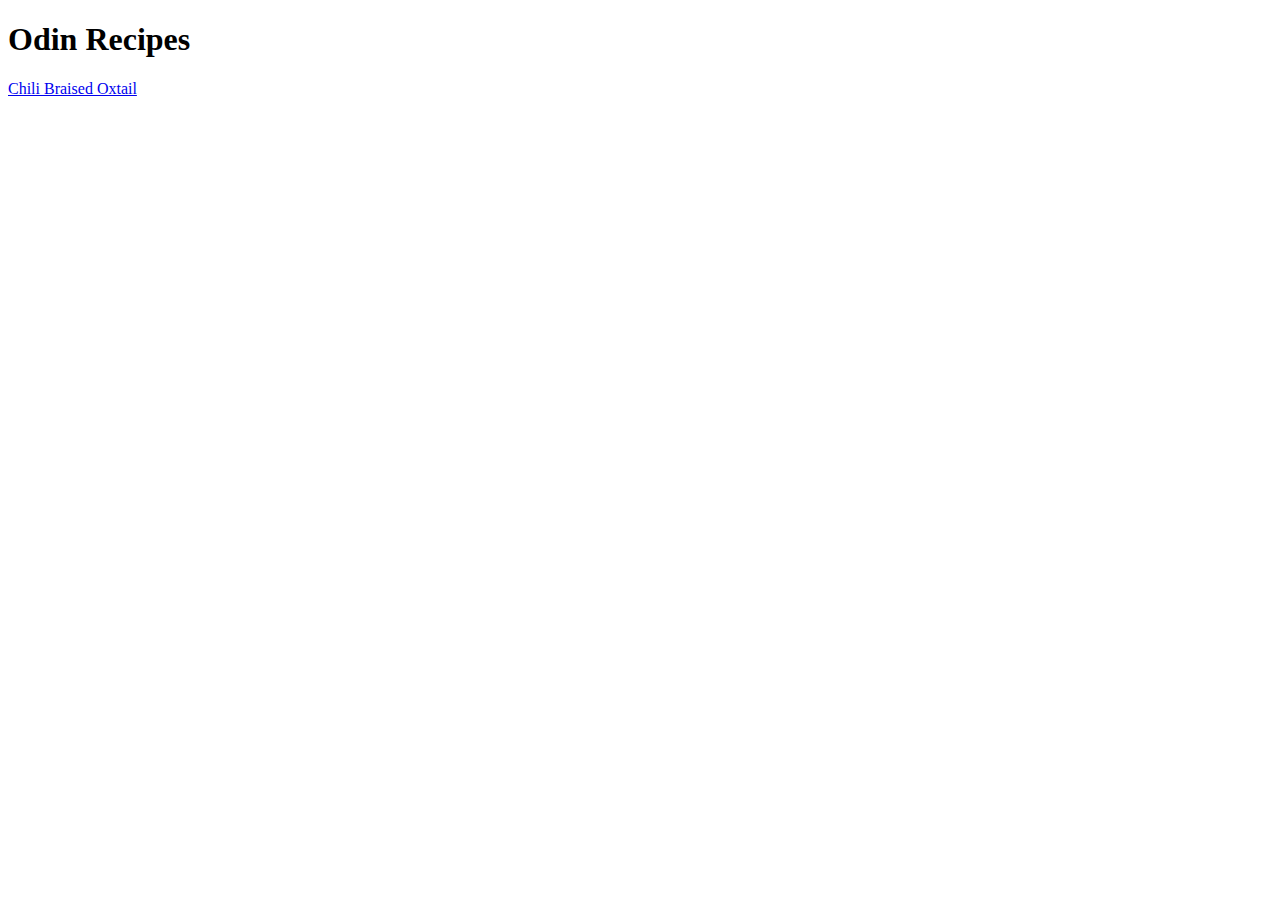
==== index.html @ 34b2ea79 "Added recipe page and index.html" ====
<!DOCTYPE html>
<html lang="en">
<head>
    <meta charset="UTF-8">
    <meta name="viewport" content="width=device-width, initial-scale=1.0">
    <title>Odin Recipes</title>
</head>
<body>
    <h1>Odin Recipes</h1>
    <a href="recipes/chili-braised-oxtail.html">Chili Braised Oxtail</a>
</body>
</html>
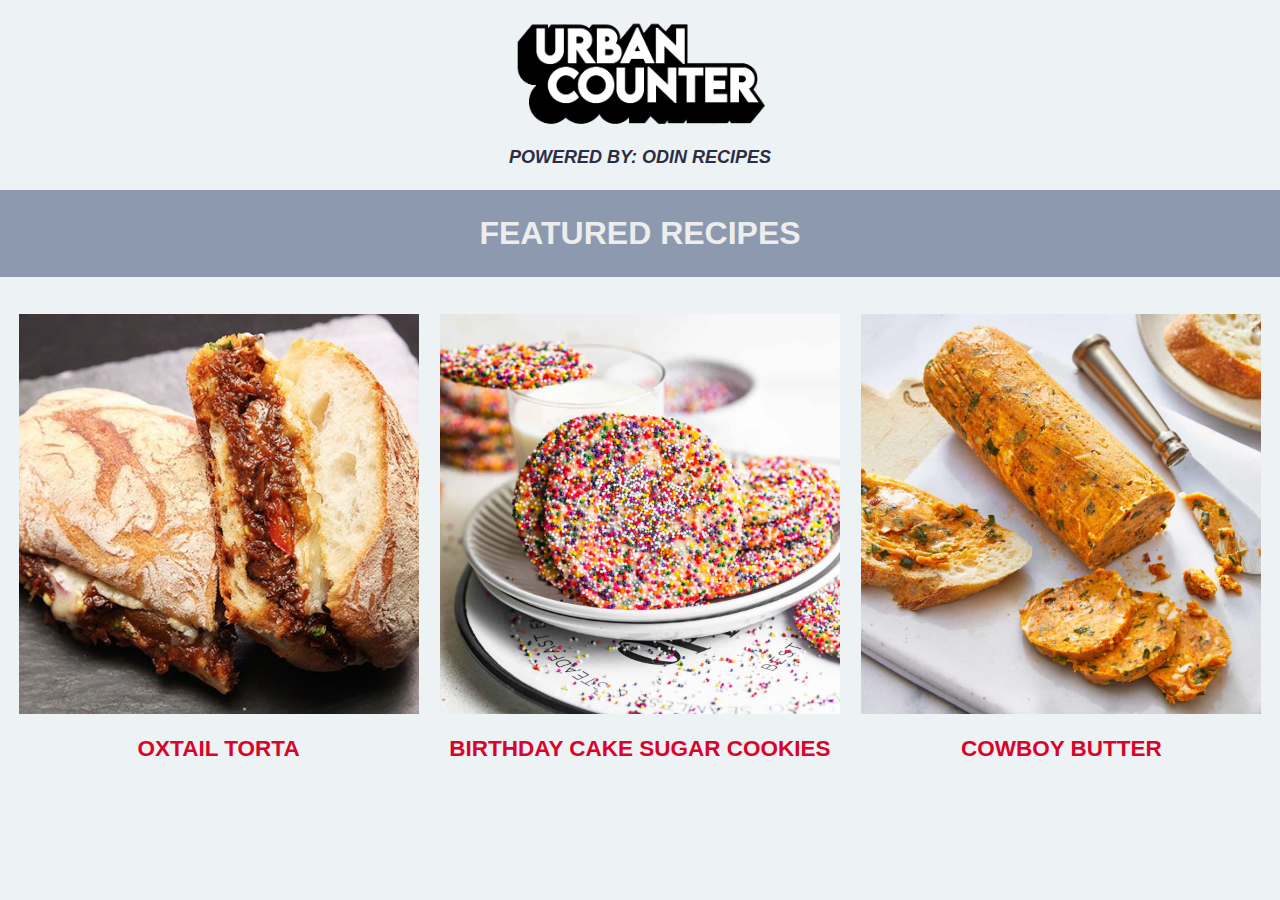
==== commit f1ad124c: "styled pages" ====
--- a/index.html
+++ b/index.html
@@ -4,9 +4,38 @@
     <meta charset="UTF-8">
     <meta name="viewport" content="width=device-width, initial-scale=1.0">
     <title>Odin Recipes</title>
+    <link rel="stylesheet" href="style.css">
 </head>
 <body>
-    <h1>Odin Recipes</h1>
-    <a href="recipes/chili-braised-oxtail.html">Chili Braised Oxtail</a>
+    <!-- Logo -->
+    <div id="center">
+        <img src="images/logo-v2-black.png" id="logo" alt="">
+    </div>
+    <div>
+        <h1 id="title"><em>Powered By: Odin Recipes</em></h1>
+    </div>
+    <!-- Featured Section -->
+    <div>
+        <h1 id="featured">Featured Recipes</h1>
+    </div>
+
+    <div class="image-grid">
+        <a href="recipes/oxtail-torta.html">
+            <img src="images/oxtail-torta.jpeg" class="featured-img" alt="">
+            <h2>Oxtail Torta</h2>
+        </a>
+
+        <a href="recipes/birthday-cake-cookies.html">
+            <img src="images/sprinkle-cookies-5.jpeg" class="featured-img" alt="">
+            <h2>Birthday Cake Sugar Cookies</h2>
+        </a>
+        
+        <a href="recipes/cowboy-butter.html">
+            <img src="images/Cowboy_butter_008-f16954e09d8e4c22afabe0b3e9435331.jpeg" class="featured-img" alt="">
+            <h2>Cowboy Butter</h2>
+        </a>
+    </div>
+
+            
 </body>
 </html>
--- a/style.css
+++ b/style.css
@@ -0,0 +1,92 @@
+body {
+    font-family: Helvetica;
+    background-color: #edf2f4;
+    margin: 0;
+}
+
+#logo {
+    width: 250px;
+    padding-top: 20px;
+}
+
+#center {
+    display: flex;
+    justify-content: center;
+}
+
+#title {
+    text-align: center;
+    font-size: 18px;
+    text-transform: uppercase;
+    font-family: Helvetica;
+    color: #2b2d42;
+}
+
+#featured {
+    text-transform: uppercase;
+    text-align: center;
+    color: #ededed;
+    padding: 25px 0 25px 0;
+    background-color: #8d99ae;
+}
+
+a, li{
+    text-decoration: none;
+    list-style: none;
+    color: #d90429;
+}
+
+a:hover {
+    color: #8d99ae;
+}
+
+.featured-links {
+    text-align: center;
+    font-size: 20px;
+    font-weight: bold;
+    text-transform: uppercase;
+}
+
+.featured-img {
+    width: 400px;
+    height: 400px;
+    object-fit: cover;
+}
+
+.image-grid {
+    --gap: 16px;
+    --num-cols: 3;
+    --row-height: 300px;
+    box-sizing: border-box;
+    padding: var(--gap);
+    display: grid;
+    grid-template-columns: repeat(var(--num-cols), 1fr);
+    grid-auto-rows: var(--row-height);
+    gap: var(--gap);
+    text-align: center;
+    text-transform: uppercase;
+    font-size: 15px;
+    font-weight: bold;
+}
+
+.image-grid > img {
+    width: 100%;
+    height: 100%;
+    object-fit: cover;
+}
+
+#cap {
+    text-align: center;
+}
+
+p {
+    padding-left: 100px;
+    padding-right: 100px;
+    font-size: 16px;
+    text-transform: uppercase;
+}
+
+#return {
+    color: black;
+    text-transform: uppercase;
+}
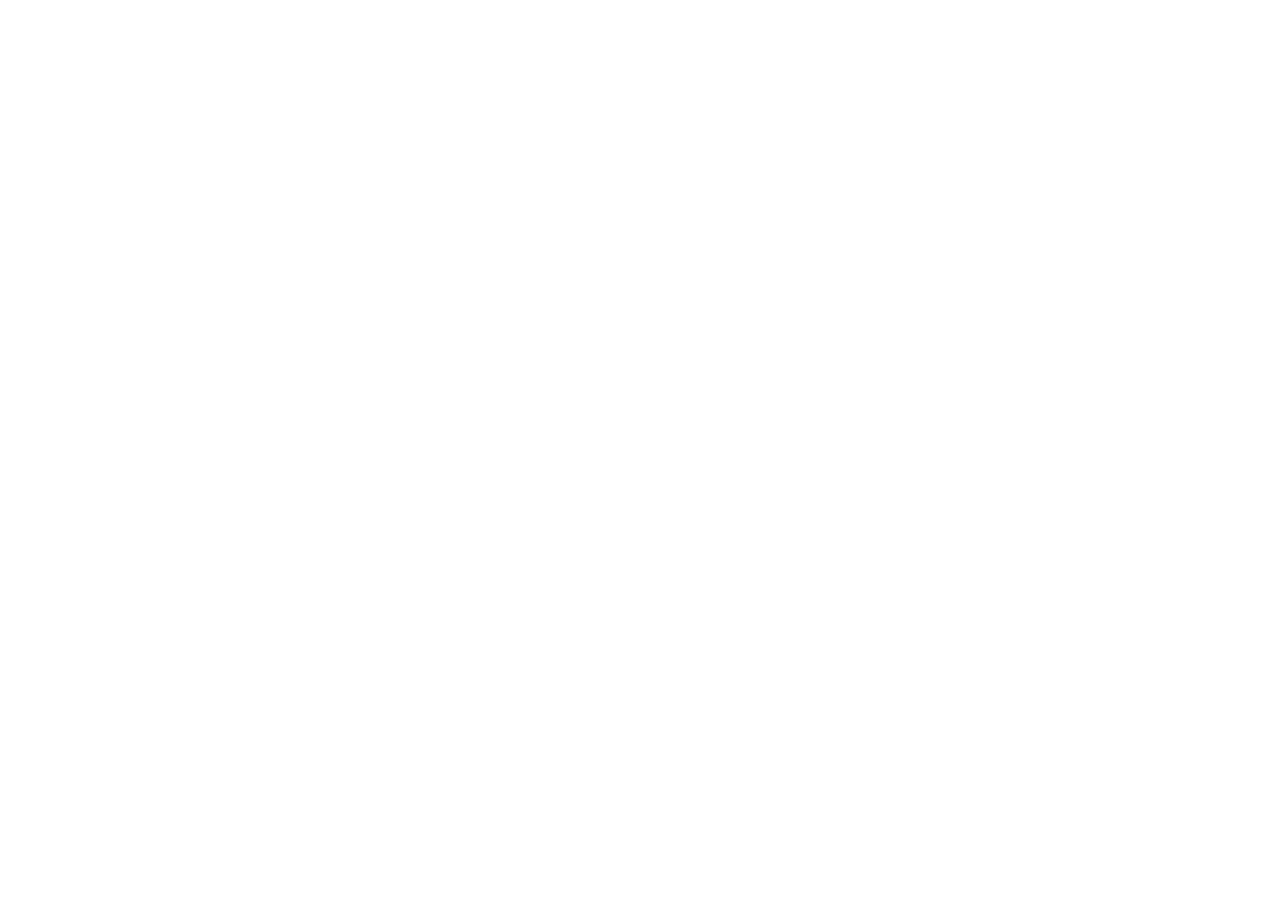
==== commit 015a24b1: "updated project" ====
--- a/index.html
+++ b/index.html
@@ -3,39 +3,9 @@
 <head>
     <meta charset="UTF-8">
     <meta name="viewport" content="width=device-width, initial-scale=1.0">
-    <title>Odin Recipes</title>
-    <link rel="stylesheet" href="style.css">
+    <title>Odin Recipe</title>
 </head>
 <body>
-    <!-- Logo -->
-    <div id="center">
-        <img src="images/logo-v2-black.png" id="logo" alt="">
-    </div>
-    <div>
-        <h1 id="title"><em>Powered By: Odin Recipes</em></h1>
-    </div>
-    <!-- Featured Section -->
-    <div>
-        <h1 id="featured">Featured Recipes</h1>
-    </div>
-
-    <div class="image-grid">
-        <a href="recipes/oxtail-torta.html">
-            <img src="images/oxtail-torta.jpeg" class="featured-img" alt="">
-            <h2>Oxtail Torta</h2>
-        </a>
-
-        <a href="recipes/birthday-cake-cookies.html">
-            <img src="images/sprinkle-cookies-5.jpeg" class="featured-img" alt="">
-            <h2>Birthday Cake Sugar Cookies</h2>
-        </a>
-        
-        <a href="recipes/cowboy-butter.html">
-            <img src="images/Cowboy_butter_008-f16954e09d8e4c22afabe0b3e9435331.jpeg" class="featured-img" alt="">
-            <h2>Cowboy Butter</h2>
-        </a>
-    </div>
-
-            
+    
 </body>
 </html>
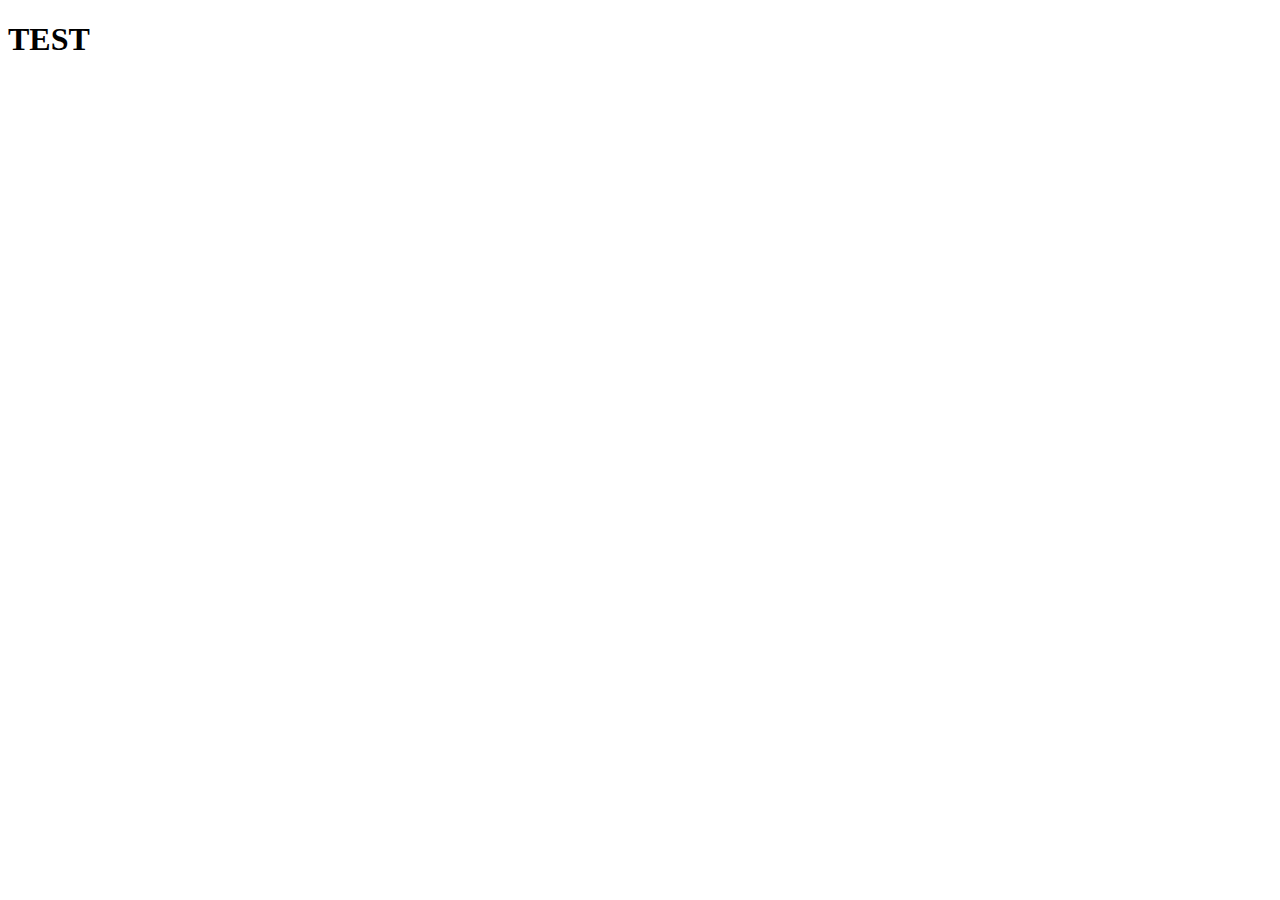
==== commit 64c3afeb: "test page" ====
--- a/index.html
+++ b/index.html
@@ -6,6 +6,6 @@
     <title>Odin Recipe</title>
 </head>
 <body>
-    
+    <h1>TEST</h1>
 </body>
 </html>
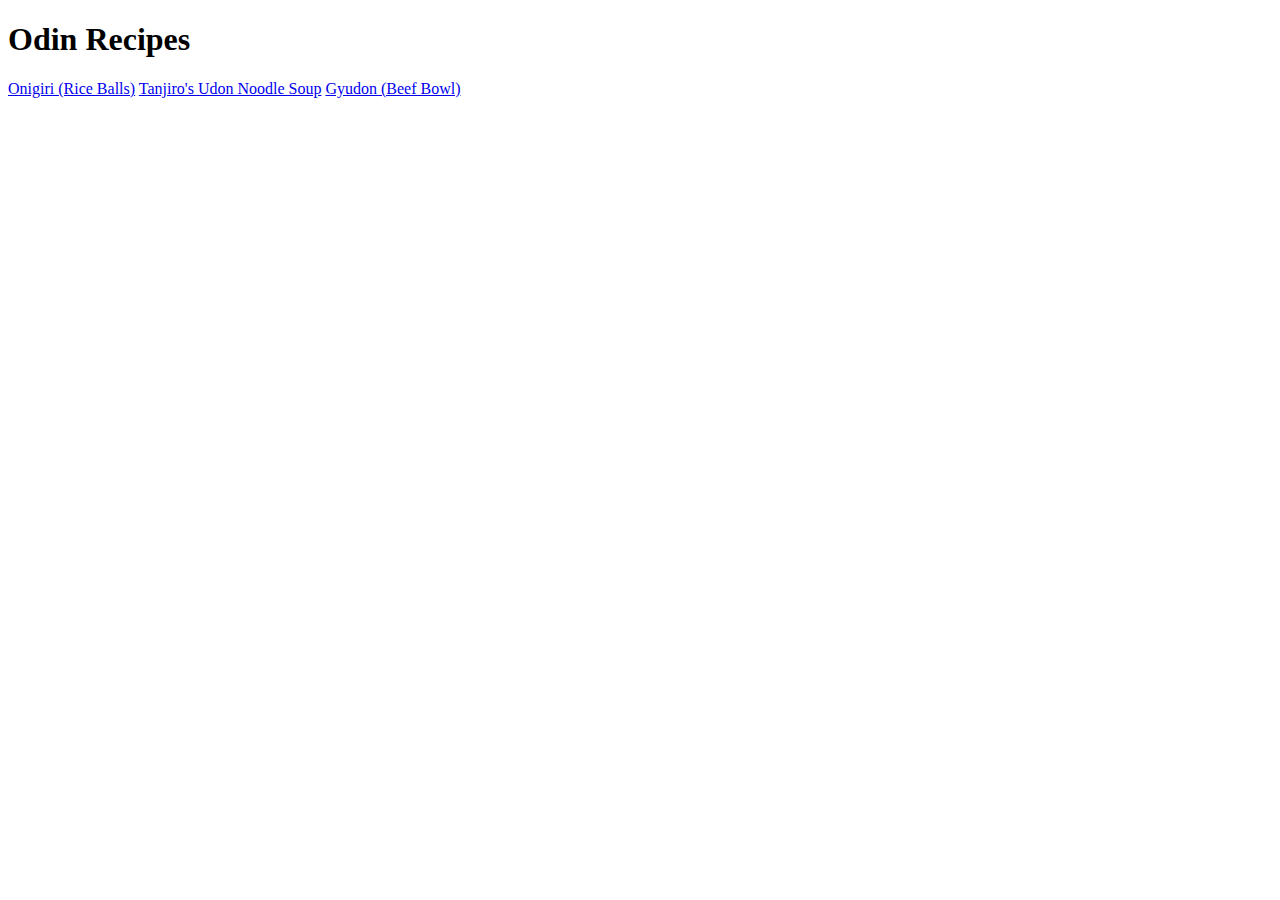
==== commit 6b0dfe6c: "added recipes to html structure" ====
--- a/index.html
+++ b/index.html
@@ -6,6 +6,9 @@
     <title>Odin Recipe</title>
 </head>
 <body>
-    <h1>TEST</h1>
+    <h1>Odin Recipes</h1>
+    <a href="onigiri.html">Onigiri (Rice Balls)</a>
+    <a href="udon-noodles.html">Tanjiro's Udon Noodle Soup</a>
+    <a href="gyudon.html">Gyudon (Beef Bowl)</a>
 </body>
 </html>
